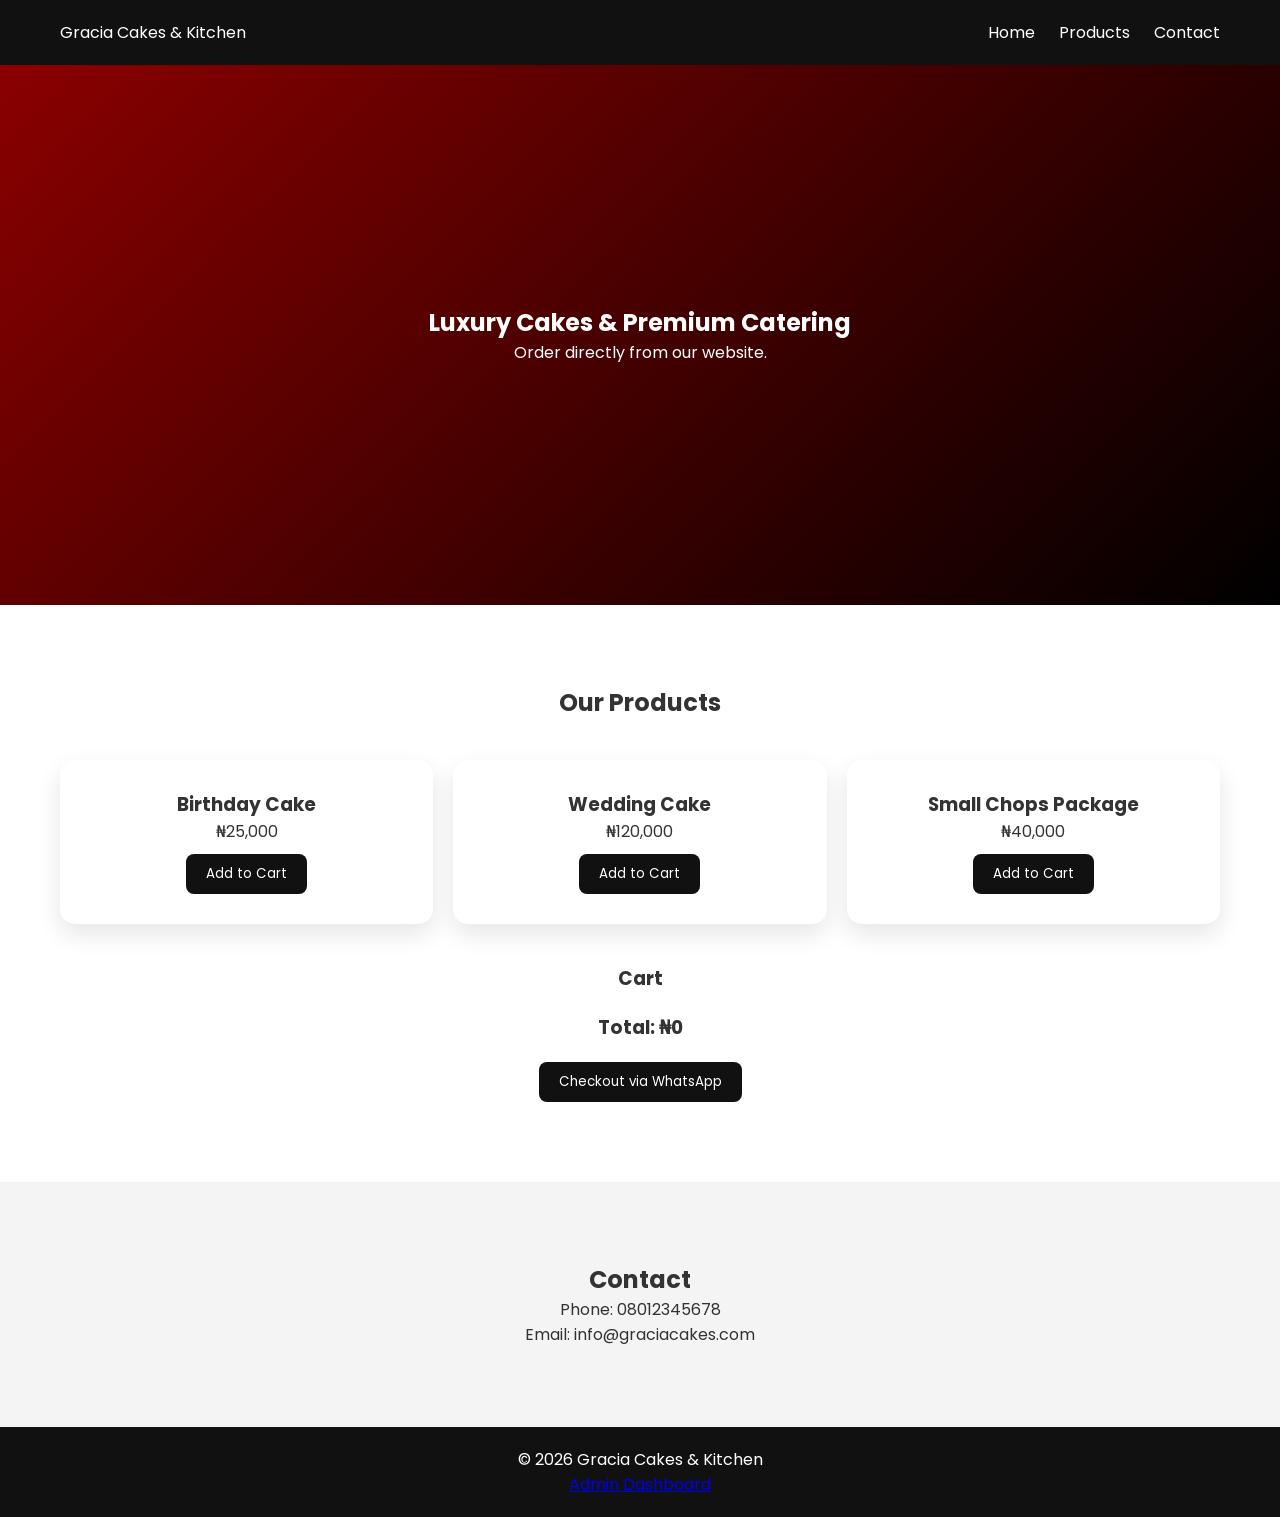
==== index.html @ 43cbc14d "Add files via upload" ====
<!DOCTYPE html>
<html lang="en">
<head>
<meta charset="UTF-8">
<meta name="viewport" content="width=device-width, initial-scale=1.0">
<title>Gracia Cakes & Kitchen</title>
<link rel="stylesheet" href="style.css">
<link href="https://fonts.googleapis.com/css2?family=Poppins:wght@300;400;600;700&display=swap" rel="stylesheet">
</head>
<body>

<header>
  <div class="logo">Gracia Cakes & Kitchen</div>
  <nav>
    <a href="#home">Home</a>
    <a href="#products">Products</a>
    <a href="#contact">Contact</a>
  </nav>
</header>

<section id="home" class="hero">
  <h1>Luxury Cakes & Premium Catering</h1>
  <p>Order directly from our website.</p>
</section>

<section id="products" class="section">
<h2>Our Products</h2>
<div class="grid">

<div class="card">
<h3>Birthday Cake</h3>
<p>₦25,000</p>
<button onclick="addToCart('Birthday Cake',25000)">Add to Cart</button>
</div>

<div class="card">
<h3>Wedding Cake</h3>
<p>₦120,000</p>
<button onclick="addToCart('Wedding Cake',120000)">Add to Cart</button>
</div>

<div class="card">
<h3>Small Chops Package</h3>
<p>₦40,000</p>
<button onclick="addToCart('Small Chops Package',40000)">Add to Cart</button>
</div>

</div>

<h3 style="margin-top:40px;">Cart</h3>
<ul id="cart"></ul>
<h3 id="total">Total: ₦0</h3>
<button onclick="checkout()" class="btn">Checkout via WhatsApp</button>

</section>

<section id="contact" class="section light">
<h2>Contact</h2>
<p>Phone: 08012345678</p>
<p>Email: info@graciacakes.com</p>
</section>

<footer>
<p>© 2026 Gracia Cakes & Kitchen</p>
<a href="admin/dashboard.html">Admin Dashboard</a>
</footer>

<script src="script.js"></script>
</body>
</html>
---- style.css ----
*{margin:0;padding:0;box-sizing:border-box;font-family:'Poppins',sans-serif}
body{background:#fff;color:#333}
header{display:flex;justify-content:space-between;align-items:center;padding:20px 60px;background:#111;color:#fff}
nav a{color:#fff;margin-left:20px;text-decoration:none}
.hero{height:60vh;background:linear-gradient(135deg,#8b0000,#000);color:#fff;display:flex;flex-direction:column;justify-content:center;align-items:center;text-align:center}
.section{padding:80px 60px;text-align:center}
.section.light{background:#f4f4f4}
.grid{display:grid;grid-template-columns:repeat(auto-fit,minmax(220px,1fr));gap:20px;margin-top:40px}
.card{padding:30px;background:#fff;border-radius:15px;box-shadow:0 10px 25px rgba(0,0,0,0.1)}
button{padding:10px 20px;margin-top:10px;border:none;border-radius:8px;background:#111;color:#fff;cursor:pointer}
.btn{margin-top:20px}
ul{list-style:none;margin-top:20px}
footer{background:#111;color:#fff;text-align:center;padding:20px}
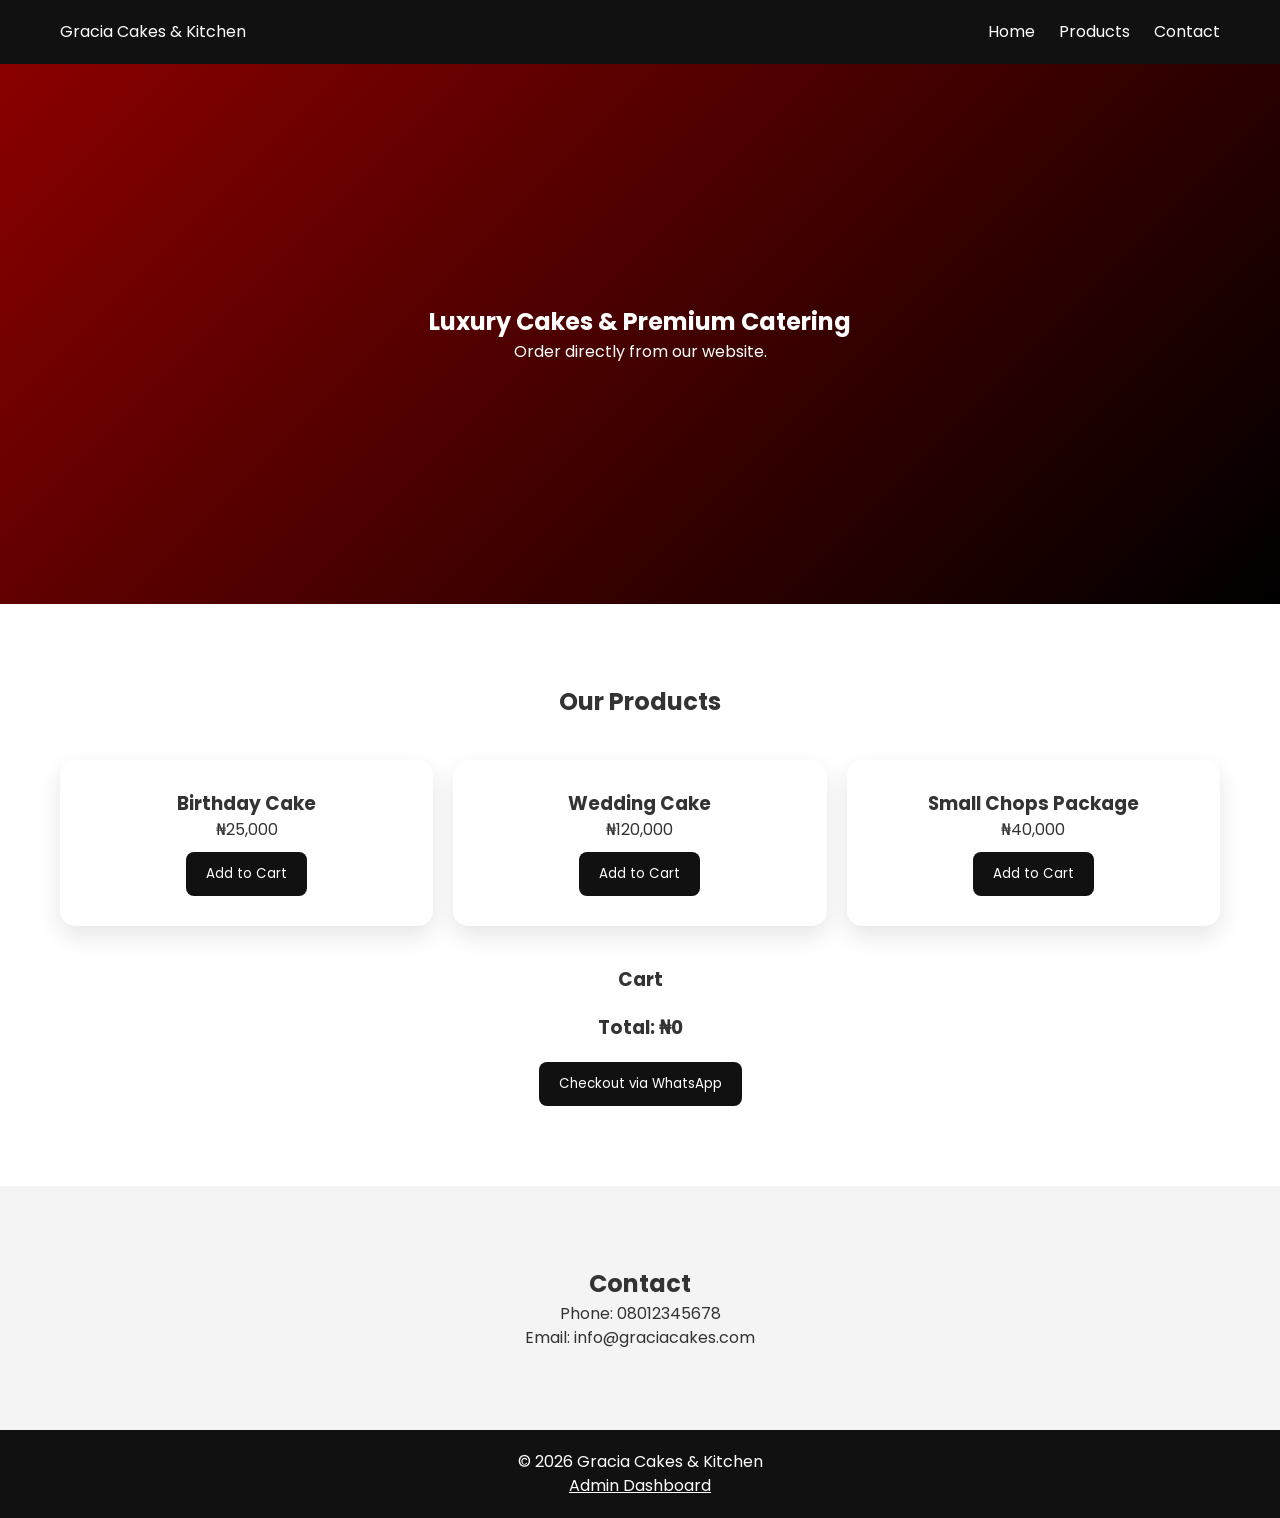
==== commit 82f62e3a: "Add admin sign-in order identifier" ====
--- a/index.html
+++ b/index.html
@@ -63,7 +63,7 @@
 
 <footer>
 <p>© 2026 Gracia Cakes & Kitchen</p>
-<a href="admin/dashboard.html">Admin Dashboard</a>
+<a href="dashboard.html">Admin Dashboard</a>
 </footer>
 
 <script src="script.js"></script>
--- a/style.css
+++ b/style.css
@@ -1,6 +1,5 @@
-
 *{margin:0;padding:0;box-sizing:border-box;font-family:'Poppins',sans-serif}
-body{background:#fff;color:#333}
+body{background:#fff;color:#333;line-height:1.5}
 header{display:flex;justify-content:space-between;align-items:center;padding:20px 60px;background:#111;color:#fff}
 nav a{color:#fff;margin-left:20px;text-decoration:none}
 .hero{height:60vh;background:linear-gradient(135deg,#8b0000,#000);color:#fff;display:flex;flex-direction:column;justify-content:center;align-items:center;text-align:center}
@@ -8,7 +7,28 @@
 .section.light{background:#f4f4f4}
 .grid{display:grid;grid-template-columns:repeat(auto-fit,minmax(220px,1fr));gap:20px;margin-top:40px}
 .card{padding:30px;background:#fff;border-radius:15px;box-shadow:0 10px 25px rgba(0,0,0,0.1)}
-button{padding:10px 20px;margin-top:10px;border:none;border-radius:8px;background:#111;color:#fff;cursor:pointer}
+button,.link-btn{padding:12px 20px;margin-top:10px;border:none;border-radius:8px;background:#111;color:#fff;cursor:pointer;text-decoration:none;display:inline-block}
+.secondary-btn{background:#fff;border:1px solid #111;color:#111}
 .btn{margin-top:20px}
 ul{list-style:none;margin-top:20px}
 footer{background:#111;color:#fff;text-align:center;padding:20px}
+footer a{color:#fff}
+.eyebrow{letter-spacing:.12em;text-transform:uppercase;font-size:.8rem;color:#8b0000;font-weight:700;margin-bottom:10px}
+.dashboard-shell{min-height:100vh;background:linear-gradient(180deg,#fff 0%,#f7f1f1 100%)}
+.dashboard-header{display:flex;justify-content:space-between;align-items:flex-start;gap:20px;text-align:left;margin-bottom:30px}
+.dashboard-layout{display:grid;grid-template-columns:repeat(auto-fit,minmax(280px,1fr));gap:24px;margin-top:20px;text-align:left}
+.admin-signin-card p,.identifier-card p{margin-top:10px}
+.stacked-form{display:flex;flex-direction:column;gap:10px;margin-top:20px}
+.stacked-form label{font-weight:600}
+.stacked-form input{padding:12px 14px;border:1px solid #d9d9d9;border-radius:10px;font-size:1rem}
+.identifier-card{display:flex;flex-direction:column;justify-content:center}
+.identifier-badge{margin:14px 0;padding:18px;border-radius:14px;background:#111;color:#fff;font-size:1.4rem;font-weight:700;letter-spacing:.08em;text-align:center}
+.status-badge{display:inline-flex;align-items:center;justify-content:center;padding:10px 16px;border-radius:999px;background:#ececec;color:#555;font-weight:600;white-space:nowrap}
+.status-badge.active{background:#dff6e3;color:#1f7a35}
+.admin-grid .card{text-align:left}
+
+@media (max-width: 720px){
+  header{padding:20px;flex-direction:column;gap:12px}
+  .section{padding:60px 20px}
+  .dashboard-header{flex-direction:column}
+}
